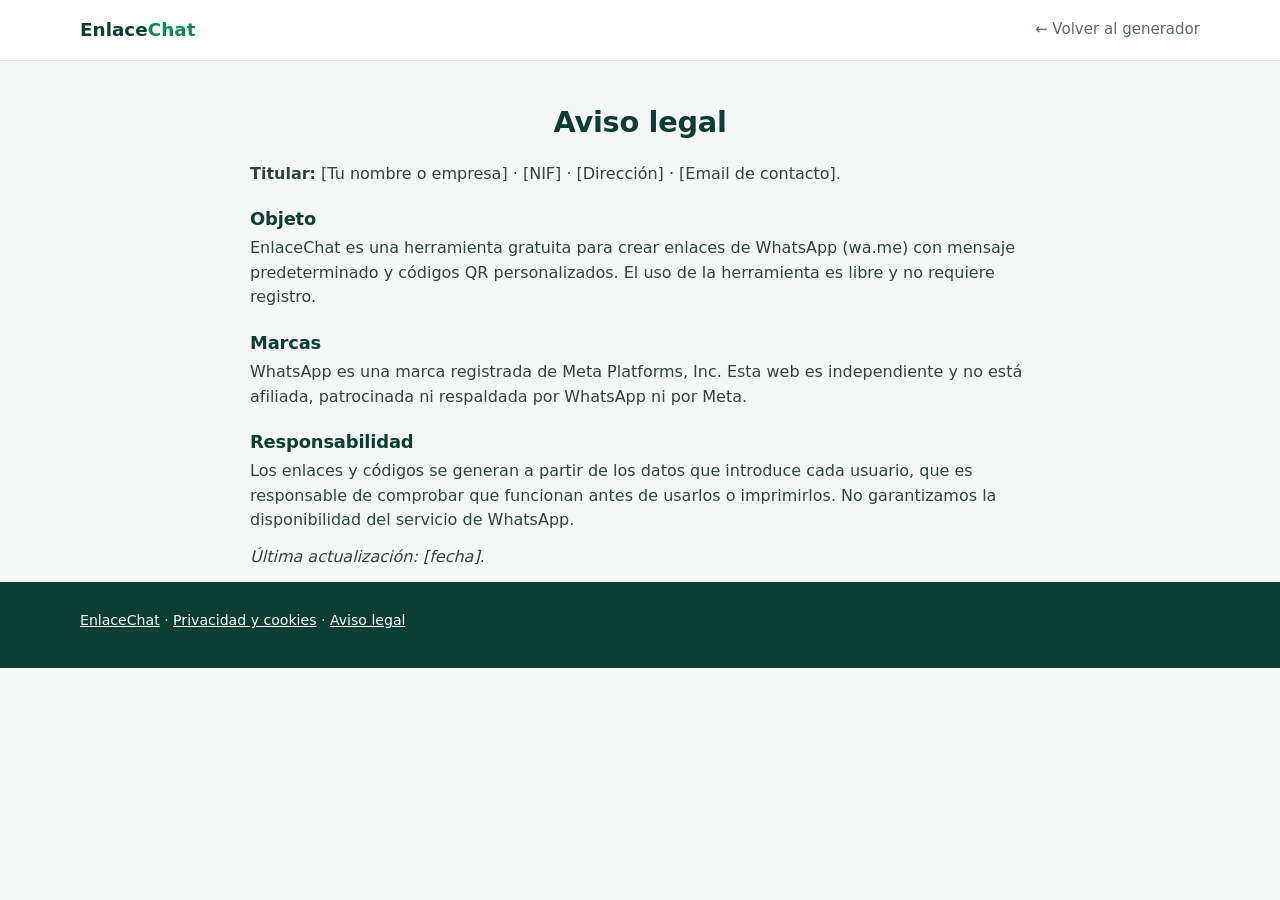
==== aviso-legal.html @ 4df8bf00 "Lanzamiento inicial: Generador WhatsApp QR" ====
<!doctype html>
<html lang="es">
<head>
  <meta charset="utf-8">
  <meta name="viewport" content="width=device-width, initial-scale=1">
  <title>Aviso legal | EnlaceChat</title>
  <meta name="robots" content="noindex, follow">
  <link rel="icon" href="assets/favicon.svg?v=20261001" type="image/svg+xml">
  <link rel="stylesheet" href="styles.css?v=20261001">
</head>
<body>
  <header class="site-header"><div class="wrap site-header__in"><a class="logo" href="./"><span>Enlace<b>Chat</b></span></a><nav class="site-nav"><a href="./">← Volver al generador</a></nav></div></header>
  <main class="section wrap prose">
    <h1 class="section__title">Aviso legal</h1>
    <!-- TODO: revisa este texto con un profesional y completa los datos marcados con [ ] -->
    <p><strong>Titular:</strong> [Tu nombre o empresa] · [NIF] · [Dirección] · [Email de contacto].</p>
    <h3>Objeto</h3>
    <p>EnlaceChat es una herramienta gratuita para crear enlaces de WhatsApp (wa.me) con mensaje predeterminado y códigos QR personalizados. El uso de la herramienta es libre y no requiere registro.</p>
    <h3>Marcas</h3>
    <p>WhatsApp es una marca registrada de Meta Platforms, Inc. Esta web es independiente y no está afiliada, patrocinada ni respaldada por WhatsApp ni por Meta.</p>
    <h3>Responsabilidad</h3>
    <p>Los enlaces y códigos se generan a partir de los datos que introduce cada usuario, que es responsable de comprobar que funcionan antes de usarlos o imprimirlos. No garantizamos la disponibilidad del servicio de WhatsApp.</p>
    <p><em>Última actualización: [fecha].</em></p>
  </main>
  <footer class="site-footer"><div class="wrap site-footer__in"><p><a href="./">EnlaceChat</a> · <a href="privacidad.html">Privacidad y cookies</a> · <a href="aviso-legal.html">Aviso legal</a></p></div></footer>
</body>
</html>
---- styles.css ----
/* =========================================================
   EnlaceChat — estilos
   1. Variables · 2. Base · 3. Cabecera y hero · 4. Anuncios
   5. Herramienta · 6. Vista previa · 7. QR · 8. Secciones SEO
   9. Pie · 10. Pop-up y aviso · 11. Responsive
   ========================================================= */

/* 1. Variables */
:root {
  --green: #25d366;
  --green-soft: #dcf8c6;
  --brand: #0e8a54;
  --brand-dark: #0b6b5a;
  --deep: #0b3d33;
  --ink: #12211d;
  --muted: #5b6b67;
  --line: #e2e8e6;
  --bg: #f5f7f6;
  --card: #ffffff;
  --chat: #efeae2;
  --bubble: #d9fdd3;
  --warn-bg: #fff7e6;
  --warn: #8a5a00;
  --err: #b42318;
  --radius: 16px;
  --shadow: 0 1px 2px rgba(16, 40, 34, .05), 0 8px 24px rgba(16, 40, 34, .06);
  --font: "Inter", ui-sans-serif, system-ui, -apple-system, "Segoe UI", Roboto, "Helvetica Neue", Arial, sans-serif;
}

/* 2. Base */
*, *::before, *::after { box-sizing: border-box; }
html { scroll-behavior: smooth; -webkit-text-size-adjust: 100%; }
@media (prefers-reduced-motion: reduce) { html { scroll-behavior: auto; } }
body {
  margin: 0; font-family: var(--font); color: var(--ink); background: var(--bg);
  line-height: 1.55; font-size: 16px; overflow-x: hidden;
}
img, svg { max-width: 100%; }
a { color: var(--brand); }
h1, h2, h3 { line-height: 1.2; margin: 0; letter-spacing: -.01em; }
code { font-family: ui-monospace, SFMono-Regular, Menlo, Consolas, monospace; font-size: .92em; background: #eaf2ef; padding: .08em .35em; border-radius: 5px; }
button { font: inherit; color: inherit; cursor: pointer; }
.wrap { width: 100%; max-width: 1160px; margin: 0 auto; padding: 0 20px; }
.skip { position: absolute; left: -999px; top: 8px; background: #fff; padding: 8px 12px; border-radius: 8px; z-index: 50; }
.skip:focus { left: 8px; }
:focus-visible { outline: 3px solid rgba(37, 211, 102, .55); outline-offset: 2px; }

/* 3. Cabecera y hero */
.site-header { background: #fff; border-bottom: 1px solid var(--line); }
.site-header__in { display: flex; align-items: center; justify-content: space-between; height: 60px; gap: 12px; }
.logo { display: inline-flex; align-items: center; gap: 9px; text-decoration: none; color: var(--deep); font-weight: 700; font-size: 1.15rem; }
.logo b { color: var(--brand); }
.site-nav { display: flex; gap: 22px; }
.site-nav a { color: var(--muted); text-decoration: none; font-size: .94rem; font-weight: 500; }
.site-nav a:hover { color: var(--brand); }

.hero { padding-top: 30px; padding-bottom: 6px; text-align: center; }
.hero h1 { font-size: clamp(1.5rem, 1.1rem + 2.1vw, 2.45rem); color: var(--deep); font-weight: 800; max-width: 860px; margin: 0 auto; }
.hero__sub { color: var(--muted); max-width: 720px; margin: 10px auto 0; font-size: clamp(.97rem, .92rem + .3vw, 1.08rem); }
.pills { list-style: none; padding: 0; margin: 14px 0 0; display: flex; flex-wrap: wrap; gap: 8px; justify-content: center; }
.pills li { background: #e7f7ee; color: var(--brand-dark); font-size: .84rem; font-weight: 600; padding: 4px 11px; border-radius: 999px; }

/* 4. Anuncios (contenedores vacíos, listos para AdSense) */
.ad-slot {
  position: relative; display: flex; align-items: center; justify-content: center;
  background: repeating-linear-gradient(-45deg, #f0f3f2 0 10px, #eaeeed 10px 20px);
  border: 1.5px dashed #c5cfcc; border-radius: 12px; color: #8a9894; overflow: hidden;
}
.ad-slot__label { font-size: .78rem; font-weight: 700; letter-spacing: .18em; }
.ad-slot--leader { width: 100%; max-width: 728px; min-height: 90px; margin: 18px auto; }
.ad-slot--square { width: 100%; max-width: 300px; min-height: 250px; margin: 18px auto 0; }
.ad-slot--bottom { margin: 34px auto 40px; }
.ad-slot--modal { margin: 14px auto; }

/* 5. Herramienta */
.noscript { background: var(--warn-bg); color: var(--warn); padding: 14px; border-radius: 12px; text-align: center; }
.tool { padding-top: 4px; padding-bottom: 10px; }
.tool-grid { display: grid; gap: 20px; grid-template-columns: minmax(0, 1fr) 340px; grid-template-areas: "form side" "result side"; align-items: start; }
.form-card { grid-area: form; }
.result-card { grid-area: result; }
.side { grid-area: side; position: sticky; top: 16px; }
.card { background: var(--card); border: 1px solid var(--line); border-radius: var(--radius); box-shadow: var(--shadow); padding: 22px; min-width: 0; }
.card[hidden] { display: none; }
.card__title { font-size: 1.08rem; color: var(--deep); display: flex; align-items: center; gap: 10px; margin-bottom: 16px; }
.card__title--sub { margin-top: 26px; padding-top: 22px; border-top: 1px solid var(--line); }
.step-n { display: inline-grid; place-items: center; width: 26px; height: 26px; border-radius: 50%; background: var(--green); color: #063b22; font-size: .85rem; font-weight: 800; flex: none; }

.field-label { display: block; font-weight: 600; font-size: .93rem; margin-bottom: 7px; }
.opt { color: var(--muted); font-weight: 400; }
.input {
  width: 100%; font: inherit; color: var(--ink); background: #fff; border: 1.5px solid #d3dcd9;
  border-radius: 12px; padding: 12px 14px; transition: border-color .15s, box-shadow .15s;
}
.input:focus { outline: none; border-color: var(--green); box-shadow: 0 0 0 4px rgba(37, 211, 102, .18); }
.input.is-invalid { border-color: var(--err); box-shadow: 0 0 0 4px rgba(180, 35, 24, .1); }
.textarea { resize: vertical; min-height: 104px; line-height: 1.5; }
.hint { color: var(--muted); font-size: .84rem; margin: 7px 0 0; }
.hint.is-alert { color: var(--warn); }

.phone-row { display: flex; gap: 8px; }
.phone-input { flex: 1; min-width: 0; font-size: 1.05rem; letter-spacing: .02em; }

/* Selector de país */
.cc { position: relative; flex: none; }
.cc__btn {
  height: 100%; min-height: 50px; display: inline-flex; align-items: center; gap: 7px; padding: 0 12px;
  background: #f4f7f6; border: 1.5px solid #d3dcd9; border-radius: 12px; font-weight: 600;
}
.cc__btn:hover { border-color: #b5c4bf; }
.cc__flag { font-size: 1.3rem; line-height: 1; }
.flag-code { display: inline-grid; place-items: center; min-width: 26px; height: 19px; padding: 0 3px; font-size: .68rem; font-weight: 800; letter-spacing: .02em; border-radius: 4px; background: var(--deep); color: #fff; font-family: var(--font); }
.cc__chev { color: var(--muted); }
.cc__panel {
  position: absolute; z-index: 30; top: calc(100% + 6px); left: 0; width: min(320px, calc(100vw - 40px));
  background: #fff; border: 1px solid var(--line); border-radius: 14px; box-shadow: 0 16px 40px rgba(16, 40, 34, .16); padding: 8px;
}
.cc__search { width: 100%; font: inherit; border: 1.5px solid #d3dcd9; border-radius: 10px; padding: 9px 11px; }
.cc__search:focus { outline: none; border-color: var(--green); }
.cc__list { list-style: none; margin: 6px 0 0; padding: 0; max-height: 290px; overflow-y: auto; overscroll-behavior: contain; }
.cc__list li { display: flex; align-items: center; gap: 10px; padding: 8px 10px; border-radius: 9px; cursor: pointer; font-size: .94rem; }
.cc__list li .n { flex: 1; min-width: 0; overflow: hidden; text-overflow: ellipsis; white-space: nowrap; }
.cc__list li .d { color: var(--muted); font-variant-numeric: tabular-nums; }
.cc__list li .f { font-size: 1.2rem; width: 28px; text-align: center; }
.cc__list li[aria-selected="true"], .cc__list li:hover { background: #ecf8f1; }
.cc__list li.is-active { outline: 2px solid var(--green); outline-offset: -2px; }
.cc__list .sep { height: 1px; background: var(--line); padding: 0; margin: 6px 4px; cursor: default; }
.cc__list .none { color: var(--muted); cursor: default; }

/* Mensaje */
.msg-head { display: flex; align-items: flex-end; justify-content: space-between; gap: 10px; margin-top: 18px; }
.msg-head .field-label { margin-bottom: 7px; }
.fmt { display: flex; gap: 4px; margin-bottom: 6px; }
.fmt button { width: 34px; height: 30px; border: 1px solid var(--line); background: #fff; border-radius: 8px; font-size: .88rem; }
.fmt button:hover { background: #ecf8f1; border-color: #bfe6cf; }
.fmt code { background: none; padding: 0; font-size: .78rem; }
.msg-foot { display: flex; align-items: flex-start; justify-content: space-between; gap: 10px; margin-top: 9px; }
.chips { display: flex; flex-wrap: wrap; gap: 6px; }
.chip { border: 1px solid #cfe9da; background: #f2fbf6; color: var(--brand-dark); font-size: .8rem; font-weight: 600; padding: 5px 11px; border-radius: 999px; }
.chip:hover { background: #e2f6ea; }
.counter { color: var(--muted); font-size: .8rem; white-space: nowrap; padding-top: 5px; font-variant-numeric: tabular-nums; }
.counter.is-high { color: var(--warn); font-weight: 600; }

.error { color: var(--err); background: #fdecea; border-radius: 10px; padding: 9px 12px; font-size: .9rem; margin: 14px 0 0; }

/* Botones */
.btn {
  display: inline-flex; align-items: center; justify-content: center; gap: 8px; border: 0; border-radius: 12px;
  padding: 12px 18px; font-weight: 700; font-size: .96rem; text-decoration: none; white-space: nowrap;
  transition: background .15s, transform .08s, box-shadow .15s;
}
.btn:active { transform: translateY(1px); }
.btn--primary { background: var(--brand); color: #fff; box-shadow: 0 6px 16px rgba(14, 138, 84, .25); }
.btn--primary:hover { background: var(--brand-dark); }
.btn--ghost { background: #fff; color: var(--brand-dark); border: 1.5px solid #bfe0cf; }
.btn--ghost:hover { background: #f2fbf6; }
.btn--xl { width: 100%; margin-top: 18px; padding: 15px 18px; font-size: 1.06rem; }
.btn--block { width: 100%; }
.btn.is-done { background: #0b6b5a; }
.privacy { color: var(--muted); font-size: .82rem; text-align: center; margin: 12px 0 0; }

/* Resultado */
.link-box { display: flex; gap: 8px; }
.link-out { flex: 1; min-width: 0; font-family: ui-monospace, SFMono-Regular, Menlo, Consolas, monospace; font-size: .9rem; background: #f6faf8; color: var(--deep); }
.link-meta { margin: 9px 0 0; font-size: .86rem; color: var(--muted); }
.link-meta a { font-weight: 600; text-decoration: none; }

/* 6. Vista previa del chat */
.phone {
  width: 100%; max-width: 340px; margin: 0 auto; border-radius: 28px; overflow: hidden; background: #fff;
  border: 8px solid #1d2725; box-shadow: 0 18px 44px rgba(16, 40, 34, .18);
}
.phone__top { display: flex; align-items: center; gap: 8px; padding: 12px 12px 10px; background: #0b6b5a; color: #fff; }
.phone__back { flex: none; }
.phone__avatar { width: 34px; height: 34px; border-radius: 50%; background: #9fb8b1; display: grid; place-items: center; overflow: hidden; flex: none; }
.phone__avatar svg { margin-top: 6px; }
.phone__who { flex: 1; min-width: 0; display: flex; flex-direction: column; line-height: 1.2; }
.phone__who b { font-size: .92rem; white-space: nowrap; overflow: hidden; text-overflow: ellipsis; }
.phone__who small { font-size: .72rem; opacity: .85; }
.phone__icons { display: flex; gap: 12px; flex: none; }
.phone__chat {
  min-height: 300px; max-height: 420px; overflow-y: auto; padding: 12px 10px 14px; display: flex; flex-direction: column; gap: 8px;
  background-color: var(--chat);
  background-image: radial-gradient(rgba(11, 61, 51, .07) 1.2px, transparent 1.3px), radial-gradient(rgba(11, 61, 51, .05) 1px, transparent 1.1px);
  background-size: 22px 22px, 14px 14px; background-position: 0 0, 7px 9px;
}
.day-pill { align-self: center; background: #fff; color: #54656f; font-size: .7rem; padding: 3px 10px; border-radius: 8px; box-shadow: 0 1px 1px rgba(0, 0, 0, .06); }
.sys-note { align-self: center; text-align: center; background: #fff3c4; color: #54656f; font-size: .68rem; padding: 5px 10px; border-radius: 8px; max-width: 88%; }
.bubble {
  align-self: flex-end; max-width: 86%; background: var(--bubble); border-radius: 10px 0 10px 10px; padding: 6px 8px 5px 10px;
  box-shadow: 0 1px 1px rgba(0, 0, 0, .08); position: relative; font-size: .9rem; color: #111b21;
  animation: pop .18s ease-out;
}
.bubble::after { content: ""; position: absolute; top: 0; right: -7px; border-left: 8px solid var(--bubble); border-bottom: 9px solid transparent; }
.bubble[hidden] { display: none; }
.bubble__text { white-space: pre-wrap; overflow-wrap: anywhere; word-break: break-word; }
.bubble__text code { background: rgba(0, 0, 0, .06); }
.bubble__meta { float: right; display: inline-flex; align-items: center; gap: 3px; font-size: .66rem; color: #667781; margin: 6px 0 -2px 10px; }
.empty-note { align-self: center; font-size: .78rem; color: #54656f; background: rgba(255, 255, 255, .8); padding: 8px 12px; border-radius: 10px; margin: 18px 6px 0; text-align: center; }
.phone__bar { display: flex; align-items: center; gap: 8px; padding: 8px; background: var(--chat); }
.phone__input { flex: 1; background: #fff; border-radius: 999px; padding: 8px 13px; color: #8696a0; font-size: .86rem; }
.phone__send { width: 38px; height: 38px; border-radius: 50%; background: var(--brand); display: grid; place-items: center; flex: none; }
.side__cap { text-align: center; color: var(--muted); font-size: .82rem; margin: 12px auto 0; max-width: 320px; }
@keyframes pop { from { transform: scale(.96); opacity: .6; } to { transform: none; opacity: 1; } }
@media (prefers-reduced-motion: reduce) { .bubble { animation: none; } }

/* 7. QR */
.qr-zone { display: grid; grid-template-columns: 230px minmax(0, 1fr); gap: 22px; align-items: start; }
.qr-stage { text-align: center; }
.qr-canvas { width: 100%; aspect-ratio: 1; border-radius: 14px; border: 1px solid var(--line); overflow: hidden; background: #fff; display: grid; place-items: center; }
.qr-canvas svg { width: 100%; height: 100%; display: block; }
.qr-info { font-size: .8rem; color: var(--muted); margin: 8px 0 0; }
.qr-controls { display: flex; flex-direction: column; gap: 14px; min-width: 0; }
.ctrl-row { display: grid; grid-template-columns: 1fr 1fr; gap: 12px; }
.color-field > span:first-child, .size-field > span, .seg-field legend { display: block; font-size: .84rem; font-weight: 600; margin-bottom: 6px; padding: 0; }
.color-pick { display: flex; align-items: center; gap: 6px; border: 1.5px solid #d3dcd9; border-radius: 11px; padding: 4px; background: #fff; }
.color-pick input[type="color"] { width: 36px; height: 32px; border: 0; padding: 0; background: none; border-radius: 8px; cursor: pointer; flex: none; }
.color-pick input[type="color"]::-webkit-color-swatch-wrapper { padding: 0; }
.color-pick input[type="color"]::-webkit-color-swatch { border: 1px solid rgba(0, 0, 0, .12); border-radius: 7px; }
.hex { width: 100%; min-width: 0; border: 0; font: inherit; font-family: ui-monospace, Menlo, Consolas, monospace; font-size: .88rem; text-transform: uppercase; padding: 4px; }
.hex:focus { outline: none; }
.swatches { display: flex; gap: 8px; flex-wrap: wrap; }
.sw { width: 30px; height: 30px; border-radius: 50%; border: 2px solid #fff; box-shadow: 0 0 0 1px #cfd8d5; background: linear-gradient(135deg, var(--a) 50%, var(--b) 50%); }
.sw:hover { box-shadow: 0 0 0 2px var(--green); }
.seg-field { border: 0; padding: 0; margin: 0; min-width: 0; }
.seg { display: flex; background: #eef3f1; border-radius: 12px; padding: 4px; gap: 4px; }
.seg button { flex: 1; border: 0; background: transparent; border-radius: 9px; padding: 8px 6px; font-size: .84rem; font-weight: 600; color: var(--muted); }
.seg button[aria-pressed="true"] { background: #fff; color: var(--deep); box-shadow: 0 1px 3px rgba(16, 40, 34, .14); }
.warn { background: var(--warn-bg); color: var(--warn); font-size: .84rem; padding: 9px 11px; border-radius: 10px; margin: 0; }
.dl-row { display: grid; grid-template-columns: minmax(0, 1fr) minmax(0, 1fr); gap: 10px; align-items: center; }
.dl-row .size-field { grid-column: 1 / -1; display: flex; align-items: center; justify-content: space-between; gap: 12px; }
.dl-row .size-field > span { margin: 0; }
.size-field .select { width: auto; min-width: 190px; padding: 10px 12px; }

/* 8. Secciones SEO */
.section { padding-top: 44px; }
.section__title { font-size: clamp(1.3rem, 1.05rem + 1.1vw, 1.8rem); color: var(--deep); text-align: center; margin-bottom: 22px; }
.section__lead { text-align: center; color: var(--muted); max-width: 760px; margin: -8px auto 22px; }
.steps { list-style: none; margin: 0; padding: 0; display: grid; grid-template-columns: repeat(3, 1fr); gap: 18px; }
.step, .case { background: #fff; border: 1px solid var(--line); border-radius: var(--radius); padding: 22px; }
.step h3, .case h3 { font-size: 1.05rem; color: var(--deep); margin: 12px 0 6px; }
.step p, .case p { margin: 0; color: var(--muted); font-size: .94rem; }
.step__icon { display: inline-grid; place-items: center; width: 48px; height: 48px; border-radius: 14px; background: #e7f7ee; color: var(--brand); }
.cases { display: grid; grid-template-columns: repeat(2, 1fr); gap: 18px; }
.case__icon { font-size: 1.6rem; }
.prose { max-width: 820px; }
.prose h3 { font-size: 1.12rem; color: var(--deep); margin: 22px 0 6px; }
.prose p { color: #33433f; margin: 0 0 12px; }
.faq { max-width: 820px; margin: 0 auto; display: flex; flex-direction: column; gap: 10px; }
.faq details { background: #fff; border: 1px solid var(--line); border-radius: 12px; padding: 0 18px; }
.faq summary { cursor: pointer; font-weight: 600; padding: 15px 0; list-style: none; display: flex; justify-content: space-between; gap: 12px; }
.faq summary::-webkit-details-marker { display: none; }
.faq summary::after { content: "+"; color: var(--brand); font-size: 1.3rem; line-height: 1; }
.faq details[open] summary::after { content: "–"; }
.faq details p { margin: 0 0 16px; color: var(--muted); }

/* 9. Pie */
.site-footer { background: var(--deep); color: #cfe3dc; padding: 28px 0; font-size: .88rem; }
.site-footer a { color: #fff; }
.site-footer p { margin: 0 0 8px; }
.site-footer .tm { opacity: .75; font-size: .78rem; margin-top: 12px; }

/* 10. Pop-up intermedio y aviso */
.interstitial {
  border: 0; border-radius: 18px; padding: 22px 20px 20px; width: min(360px, calc(100vw - 32px));
  box-shadow: 0 24px 60px rgba(0, 0, 0, .3); position: fixed;
}
.interstitial::backdrop { background: rgba(9, 30, 25, .55); }
.interstitial__x { position: absolute; top: 8px; right: 10px; width: 34px; height: 34px; border: 0; background: #f0f3f2; border-radius: 50%; font-size: 1.3rem; line-height: 1; }
.interstitial__title { margin: 0 34px 0 0; font-weight: 700; color: var(--deep); }
.toast {
  position: fixed; left: 50%; bottom: 22px; transform: translate(-50%, 20px); opacity: 0; pointer-events: none;
  background: var(--deep); color: #fff; padding: 10px 16px; border-radius: 12px; font-size: .9rem; font-weight: 600;
  transition: opacity .2s, transform .2s; z-index: 60; max-width: calc(100vw - 32px);
}
.toast.is-on { opacity: 1; transform: translate(-50%, 0); }

/* 11. Responsive */
@media (max-width: 1000px) {
  .tool-grid { grid-template-columns: minmax(0, 1fr); grid-template-areas: "form" "result" "side"; }
  .side { position: static; }
}
@media (max-width: 760px) {
  .site-nav { display: none; }
  .steps, .cases { grid-template-columns: 1fr; }
  .qr-zone { grid-template-columns: minmax(0, 1fr); }
  .qr-stage { max-width: 260px; margin: 0 auto; width: 100%; }
}
@media (max-width: 520px) {
  .wrap { padding: 0 14px; }
  .hero { padding-top: 20px; }
  .card { padding: 18px 16px; }
  .ad-slot--leader { min-height: 100px; max-width: 320px; margin: 14px auto; }
  .ad-slot--bottom { margin: 30px auto 34px; }
  .link-box { flex-direction: column; }
  .link-box .btn { width: 100%; }
  .ctrl-row { grid-template-columns: 1fr 1fr; gap: 8px; }
  .dl-row { grid-template-columns: minmax(0, 1fr); }
  .dl-row .btn { width: 100%; }
  .size-field .select { min-width: 0; flex: 1; max-width: 220px; }
  .seg button { font-size: .78rem; padding: 8px 3px; }
  .seg .g { display: none; }
  .msg-foot { flex-direction: column; }
  .msg-head { flex-wrap: wrap; gap: 0 10px; }
  .fmt button { width: 32px; }
  .counter { align-self: flex-end; padding-top: 0; }
}
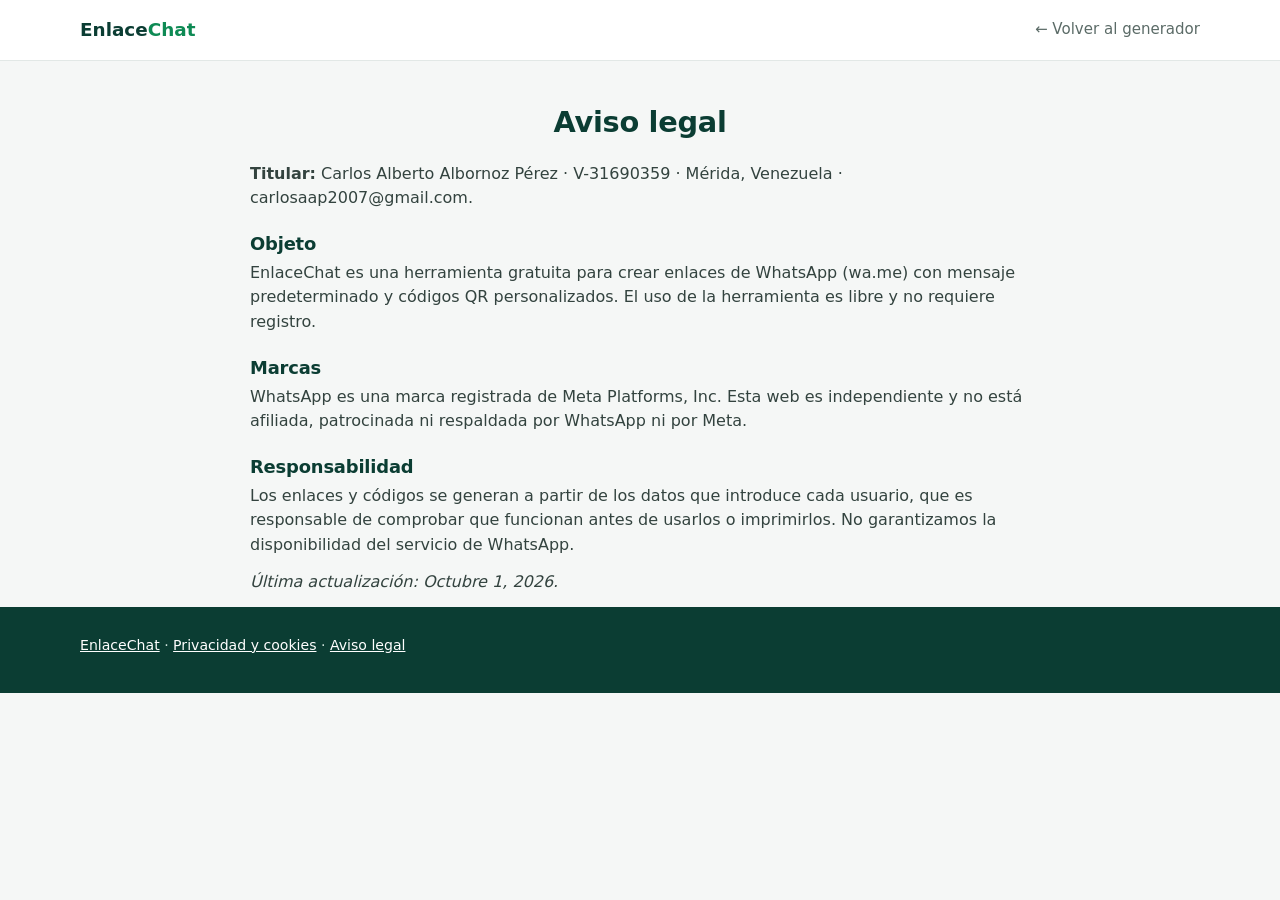
==== commit c647b4bd: "Actualización de políticas de privacidad" ====
--- a/aviso-legal.html
+++ b/aviso-legal.html
@@ -13,14 +13,14 @@
   <main class="section wrap prose">
     <h1 class="section__title">Aviso legal</h1>
     <!-- TODO: revisa este texto con un profesional y completa los datos marcados con [ ] -->
-    <p><strong>Titular:</strong> [Tu nombre o empresa] · [NIF] · [Dirección] · [Email de contacto].</p>
+    <p><strong>Titular:</strong> Carlos Alberto Albornoz Pérez · V-31690359 · Mérida, Venezuela · carlosaap2007@gmail.com.</p>
     <h3>Objeto</h3>
     <p>EnlaceChat es una herramienta gratuita para crear enlaces de WhatsApp (wa.me) con mensaje predeterminado y códigos QR personalizados. El uso de la herramienta es libre y no requiere registro.</p>
     <h3>Marcas</h3>
     <p>WhatsApp es una marca registrada de Meta Platforms, Inc. Esta web es independiente y no está afiliada, patrocinada ni respaldada por WhatsApp ni por Meta.</p>
     <h3>Responsabilidad</h3>
     <p>Los enlaces y códigos se generan a partir de los datos que introduce cada usuario, que es responsable de comprobar que funcionan antes de usarlos o imprimirlos. No garantizamos la disponibilidad del servicio de WhatsApp.</p>
-    <p><em>Última actualización: [fecha].</em></p>
+    <p><em>Última actualización: Octubre 1, 2026.</em></p>
   </main>
   <footer class="site-footer"><div class="wrap site-footer__in"><p><a href="./">EnlaceChat</a> · <a href="privacidad.html">Privacidad y cookies</a> · <a href="aviso-legal.html">Aviso legal</a></p></div></footer>
 </body>
--- a/styles.css
+++ b/styles.css
@@ -50,7 +50,16 @@
 .site-header__in { display: flex; align-items: center; justify-content: space-between; height: 60px; gap: 12px; }
 .logo { display: inline-flex; align-items: center; gap: 9px; text-decoration: none; color: var(--deep); font-weight: 700; font-size: 1.15rem; }
 .logo b { color: var(--brand); }
+.site-header__right { display: flex; align-items: center; gap: 22px; }
 .site-nav { display: flex; gap: 22px; }
+/* Selector de idioma ES / EN */
+.lang-switch { display: inline-flex; padding: 3px; gap: 2px; background: #eef3f1; border: 1px solid var(--line); border-radius: 999px; }
+.lang-switch a {
+  min-width: 38px; padding: 5px 10px; border-radius: 999px; text-align: center; text-decoration: none;
+  font-size: .8rem; font-weight: 700; letter-spacing: .04em; color: var(--muted); transition: background .15s, color .15s;
+}
+.lang-switch a:hover { color: var(--deep); }
+.lang-switch a[aria-current="true"] { background: #fff; color: var(--brand-dark); box-shadow: 0 1px 3px rgba(16, 40, 34, .15); }
 .site-nav a { color: var(--muted); text-decoration: none; font-size: .94rem; font-weight: 500; }
 .site-nav a:hover { color: var(--brand); }
 
